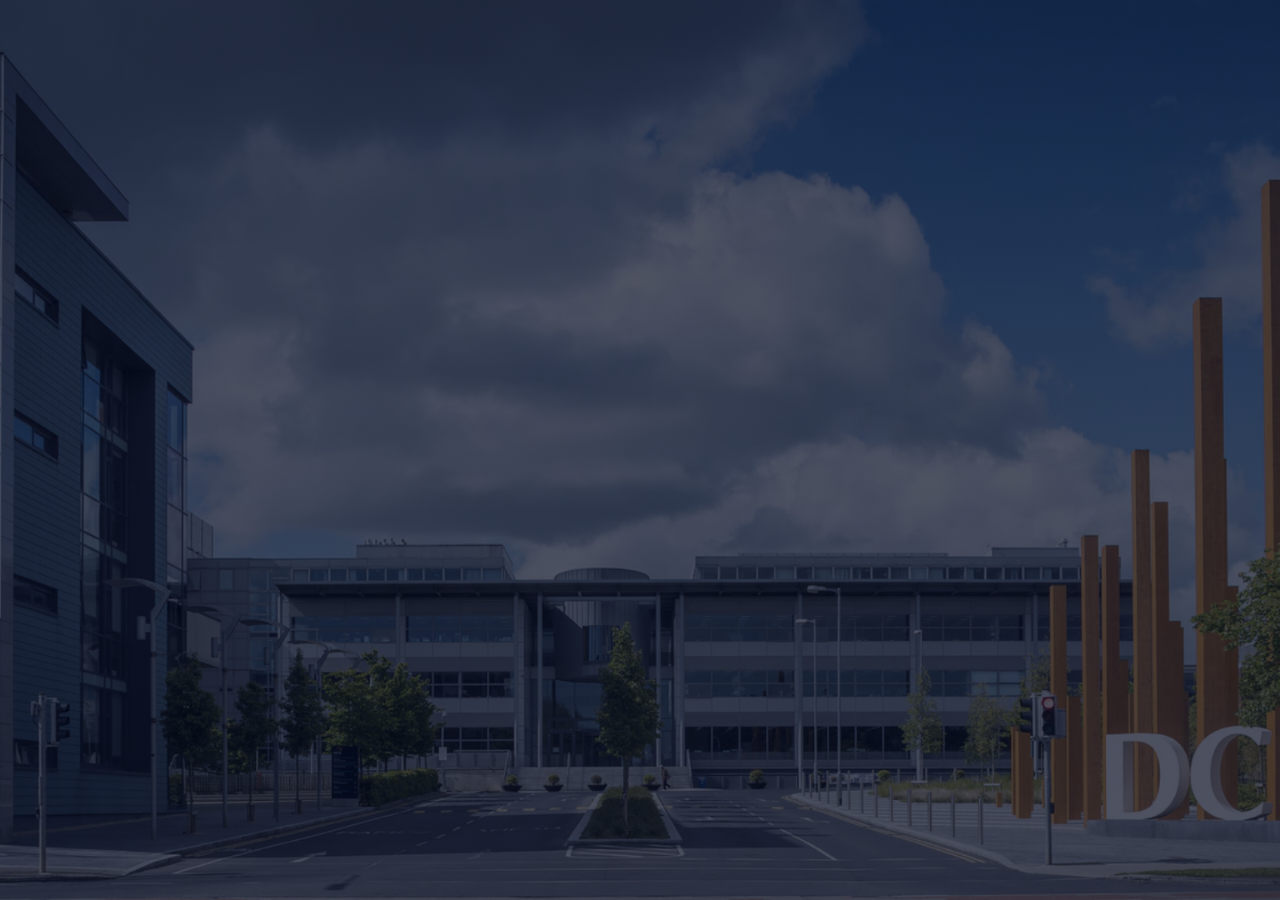
==== index.html @ 4fb588d9 "Initial commit" ====
<!DOCTYPE html>
<html>
    <head>
        <meta name="viewport" content="with=device-width, initial-scale=1.0">
        <title>Jason Profile Application</title>
        <link rel="stylesheet" href="style.css">
    </head>
    <body>
        <section class = "header">
            
        </section>
    </body>
</html>
---- style.css ----
*{
    margin:0;
    padding:0;
}
.header{
    min-height: 100vh;
    width: 100%;
    background-image: linear-gradient(rgba(4,9,30,.7)),url(./images/banner.png);
    background-position:center;
    background-size:cover;
    position:relative;
}
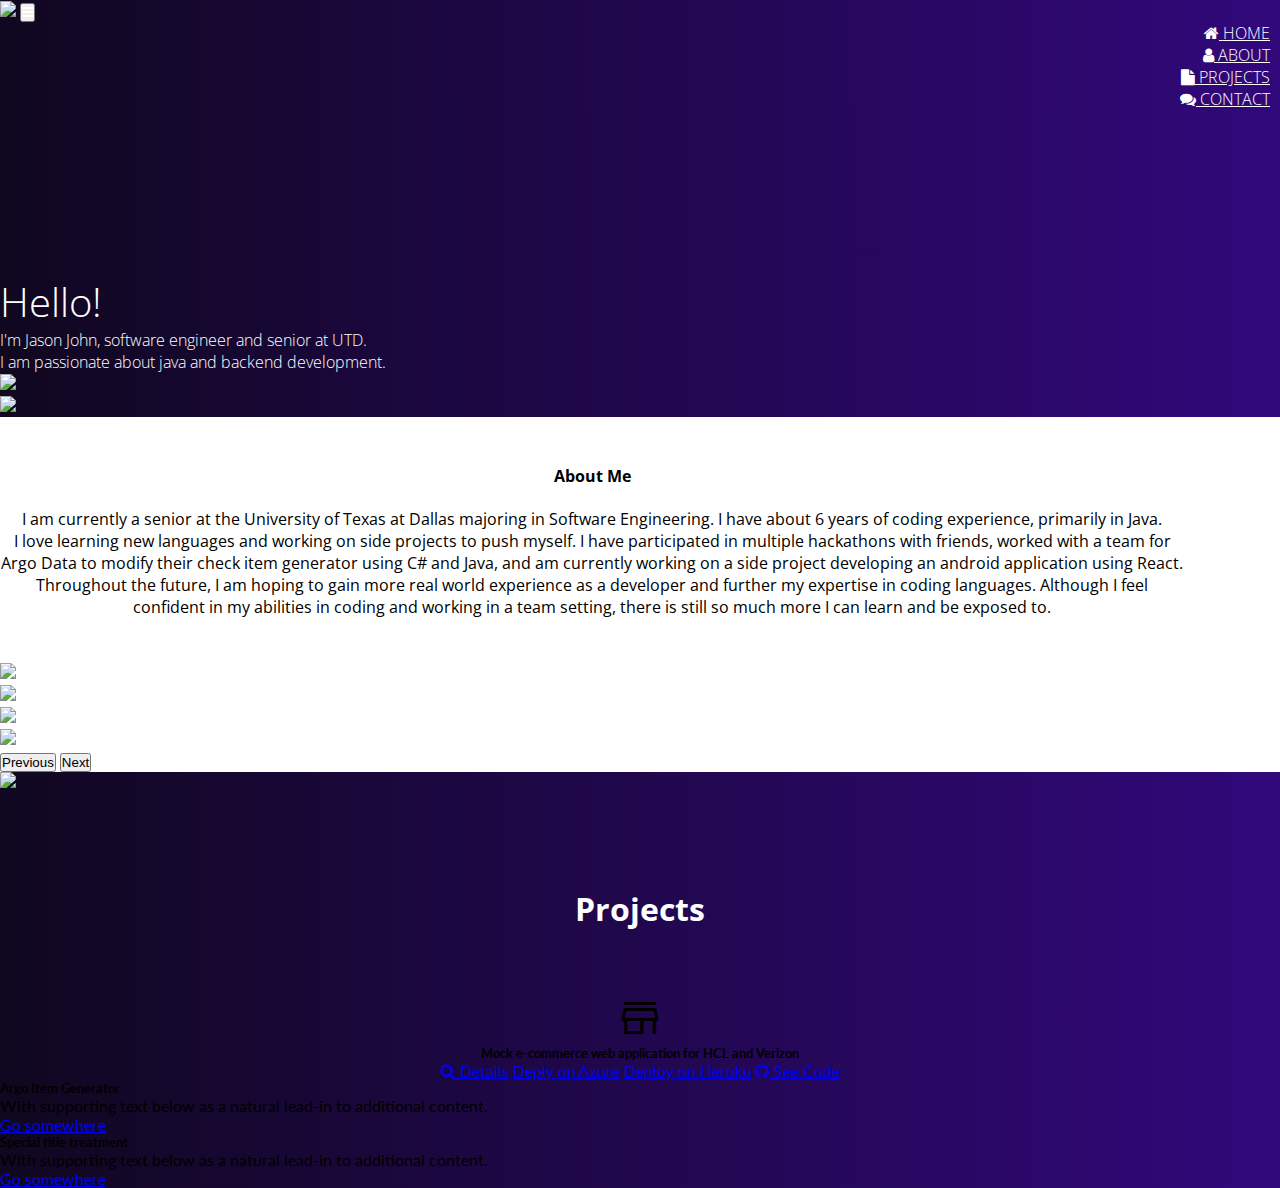
==== commit fff937b8: "Edited Project cards" ====
--- a/index.html
+++ b/index.html
@@ -4,10 +4,147 @@
         <meta name="viewport" content="with=device-width, initial-scale=1.0">
         <title>Jason Profile Application</title>
         <link rel="stylesheet" href="style.css">
+        <script src="https://code.iconify.design/iconify-icon/1.0.0/iconify-icon.min.js"></script>
+        <link rel="preconnect" href="https://fonts.googleapis.com">
+        <link rel="preconnect" href="https://fonts.gstatic.com" crossorigin>
+        <link href="https://fonts.googleapis.com/css2?family=Open+Sans&display=swap" rel="stylesheet">
+        <link rel="stylesheet" href="https://fonts.googleapis.com/css2?family=Material+Symbols+Outlined:opsz,wght,FILL,GRAD@20..48,100..700,0..1,-50..200" />
+        <link rel="stylesheet" href="https://stackpath.bootstrapcdn.com/font-awesome/4.7.0/css/font-awesome.min.css">
+        <link href="https://cdn.jsdelivr.net/npm/bootstrap@5.2.1/dist/css/bootstrap.min.css" rel="stylesheet" integrity="sha384-iYQeCzEYFbKjA/T2uDLTpkwGzCiq6soy8tYaI1GyVh/UjpbCx/TYkiZhlZB6+fzT" crossorigin="anonymous">
+        <script src="https://cdn.jsdelivr.net/npm/bootstrap@5.2.1/dist/js/bootstrap.bundle.min.js" integrity="sha384-u1OknCvxWvY5kfmNBILK2hRnQC3Pr17a+RTT6rIHI7NnikvbZlHgTPOOmMi466C8" crossorigin="anonymous"></script>
+        <!--<link rel="stylesheet" href="https://cdn.jsdelivr.net/npm/@fortawesome/fontawesome-free@6.1.2/css/fontawesome.min.css" integrity="sha384-X8QTME3FCg1DLb58++lPvsjbQoCT9bp3MsUU3grbIny/3ZwUJkRNO8NPW6zqzuW9" crossorigin="anonymous"> -->
     </head>
     <body>
-        <section class = "header">
-            
+        <section id="nav-bar">
+            <nav class="navbar navbar-expand-lg navbar-light">
+                <div class="container-fluid">
+                  <a class="navbar-brand" href="#"><img src="images/JSONDevelopmentsLogo.png"></a>
+                  <button class="navbar-toggler" type="button" data-bs-toggle="collapse" data-bs-target="#navbarNav" aria-controls="navbarNav" aria-expanded="false" aria-label="Toggle navigation">
+                    <i class="fa fa-bars" aria-hidden="true"></i>
+                  </button>
+                  <div class="collapse navbar-collapse" id="navbarNav">
+                    <ul class="navbar-nav ml-auto">
+                      <li class="nav-item">
+                        <a class="nav-link" href="#"><i class="fa fa-home" aria-hidden="true"></i>  HOME</a>
+                      </li>
+                      <li class="nav-item">
+                        <a class="nav-link" href="#about"><i class="fa fa-user" aria-hidden="true"></i>  ABOUT</a>
+                      </li>
+                      <li class="nav-item">
+                        <a class="nav-link" href="#projects"><i class="fa fa-file" aria-hidden="true"></i>  PROJECTS</a>
+                      </li>
+                      <li class="nav-item">
+                        <a class="nav-link" href="#"><i class="fa fa-comments" aria-hidden="true"></i>  CONTACT</a>
+                      </li>
+                    </ul>
+                  </div>
+                </div>
+              </nav>
         </section>
-    </body>
+
+        <!-----------------------------banner section ------------------------->
+
+        <section id = "banner">
+            <div class ="container">
+                <div class="row">
+                    <div class="col-md-6">
+                        <p class="promo-title">Hello!</p>
+                        <p class ="promo-body">I'm Jason John, software engineer and senior at UTD.<br>I am passionate about java and backend development.</p>
+                    </div>
+                    <div class="col-md-6 text-center">
+                      <img src ="images/JasonPortrait3.png" class="img-fluid">
+                    </div>
+                </div>
+            </div>
+            <img src="images/wave1.png" class = "bottom-img">
+        </section>
+
+        <!------------------ About --------------------->
+        <section id="about">
+          <div class="container" style="padding-top:3rem;">
+            <div class="row">
+              <div class="col-md-6" style="padding-right:6rem;">
+                <center>
+                  <h4 style="padding-bottom:1.3rem">About Me</h4>
+                  <p class="about-body">I am currently a senior at the University of Texas at Dallas majoring in Software Engineering. I have about 6 years of coding experience, primarily in Java. </p>
+                  <p>I love learning new languages and working on side projects to push myself. I have participated in multiple hackathons with friends, worked with a team for Argo Data to modify their check item generator using C# and Java, and am currently working on a side project developing an android application using React.</p>
+                  <p>Throughout the future, I am hoping to gain more real world experience as a developer and further my expertise in coding languages. Although I feel confident in my abilities in coding and working in a team setting, there is still so much more I can learn and be exposed to.  </p></p>
+                  <br><br>
+                </center>
+              </div>
+              <div class="col-md-6">
+                <div id="carouselControls" class="carousel slide" data-bs-ride="carousel">
+                  <div class="carousel-inner">
+                    <div class="carousel-item active">
+                      <img src="images/AboutSlides1.png" class="d-block w-100 about-slide rounded-4" >
+                    </div>
+                    <div class="carousel-item">
+                      <img src="images/AboutSlides2.png" class="d-block w-100 about-slide rounded-4">
+                    </div>
+                    <div class="carousel-item">
+                      <img src="images/AboutSlides3.png" class="d-block w-100 about-slide rounded-4">
+                    </div>
+                    <div class="carousel-item">
+                      <img src="images/AboutSlides4.png" class="d-block w-100 aboud-slide rounded-4">
+                    </div>
+                  </div>
+                  <button class="carousel-control-prev" type="button" data-bs-target="#carouselControls" data-bs-slide="prev">
+                    <span class="carousel-control-prev-icon" aria-hidden="true"></span>
+                    <span class="visually-hidden">Previous</span>
+                  </button>
+                  <button class="carousel-control-next" type="button" data-bs-target="#carouselControls" data-bs-slide="next">
+                    <span class="carousel-control-next-icon" aria-hidden="true"></span>
+                    <span class="visually-hidden">Next</span>
+                  </button>
+                </div>
+              </div>
+            </div>
+          </div>
+        </section>
+        <!------------------- Projects --------------------------->
+        <section id="projects">
+          <img src="images/wave3.png" class="bottom-img">
+          <div class="container" style="padding-top:6rem">
+            <center><h1 style="color:#fff;padding-bottom:4rem;font-family:'Open Sans'">Projects</h1></center>
+            <div class="row g-4">
+              <div class="col-md-4">
+                <div class="card">
+                  <div class="card-body">
+                    <center><h5 class="card-title"><span class="material-symbols-outlined" style="font-size:48px;">
+                      store
+                      </span><br>Mock e-commerce web application for HCL and Verizon</h5></center>
+                    <p class="card-text"></p>
+                    <center>
+                      <a href="#" class="btn btn-light"><i class="fa fa-search" aria-hidden="true"></i> Details</a>
+                      <a href="https://jsonecommerce.azurewebsites.net/" class="btn btn-light" target="_blank" rel="noopener noreferrer"><iconify-icon icon="mdi:microsoft-azure"></iconify-icon> Deply on Azure</a>
+                      <a href="https://json-ecommerce.herokuapp.com/" class="btn btn-light" target="_blank" rel="noopener noreferrer"><iconify-icon icon="cib:heroku"></iconify-icon> Deploy on Heroku</a>
+                      <a href="https://github.com/JSONDevelopments/VerizonEccomerceApplication" class="btn btn-light" target="_blank" rel="noopener noreferrer"><i class="fa fa-github" aria-hidden="true"></i> See Code</a>
+                    </center>
+                  </div>
+                </div>
+              </div>
+              <div class="col-md-4">
+                <div class="card" >
+                  <div class="card-body">
+                    <h5 class="card-title">Argo Item Generator</h5>
+                    <p class="card-text">With supporting text below as a natural lead-in to additional content.</p>
+                    <a href="#" class="btn btn-primary">Go somewhere</a>
+                  </div>
+                </div>
+              </div>
+              <div class="col-md-4">
+                <div class="card" >
+                  <div class="card-body">
+                    <h5 class="card-title">Special title treatment</h5>
+                    <p class="card-text">With supporting text below as a natural lead-in to additional content.</p>
+                    <a href="#" class="btn btn-primary">Go somewhere</a>
+                  </div>
+                </div>
+              </div>
+            </div>
+          </div>
+        </section>
+
+
+      </body>
 </html>--- a/style.css
+++ b/style.css
@@ -1,12 +1,100 @@
+@import url('https://fonts.googleapis.com/css?family=Lato:400,700');
+.material-symbols-outlined {
+  font-variation-settings:
+  'FILL' 0,
+  'wght' 400,
+  'GRAD' 0,
+  'opsz' 48
+}
 *{
-    margin:0;
-    padding:0;
+    margin: 0;
+    padding: 0;
 }
-.header{
-    min-height: 100vh;
+body {
+    font-family: 'Open Sans';
+}
+#nav-bar {
+    position:sticky;
+    top:0;
+    z-index: 10;
+}
+.navbar {
+    background-image:linear-gradient(to right, #100720, #31087B);
+    padding: 0!important;
+}
+.navbar-nav{
+    margin-left:auto;
+}
+.navbar-brand img{
+    height: 2.5rem;
+}
+.navbar-nav li {
+    padding: 0 10px;
+}
+.navbar-nav li a {
+    color: #fff !important;
+    font-weight: 60;
+    float:right;
+    text-align: left;
+}
+.fa-bars {
+    color: #fff;
+    font-size: 30px;
+}
+.navbar-toggler {
+    outline: none !important;
+}
+
+/*------------------------- banner section -------------------------*/
+
+#banner {
+    background-image:linear-gradient(to right, #100720, #31087B);
+    padding-top: 5%;
+    color: #fff;
+}
+.promo-title {
+    font-size: 40px;
+    font-weight: 60;
+    margin-top: 100px;
+}
+.promo-body {
+    font-weight: 60;
+}
+#banner a {
+    color: #fff;
+    text-decoration: none;
+    font-weight: 60;
+}
+.fa-file-code-o {
+    margin: 20px;
+    color: #fff;
+}
+.bottom-img {
     width: 100%;
-    background-image: linear-gradient(rgba(4,9,30,.7)),url(./images/banner.png);
-    background-position:center;
-    background-size:cover;
-    position:relative;
-}+}
+/*----------------------- About section -----------------*/
+.about-slide {
+    font-family: 'Open Sans';
+    font-weight: 60;
+}
+
+/*----------------------- Projects section -----------------*/
+#projects {
+    
+    background-image:linear-gradient(to right, #100720, #31087B);
+    font-family: 'Lato', 'Open Sans';
+}
+#ecommerce-icon {
+    color:#31087B;
+}
+/*
+Expand image on hover 
+.img-hover img {
+    width: 100%;
+    transition: 0.5s all ease-in-out;
+}
+
+.img-hover:hover img {
+    transform: scale(1.05);
+}
+*/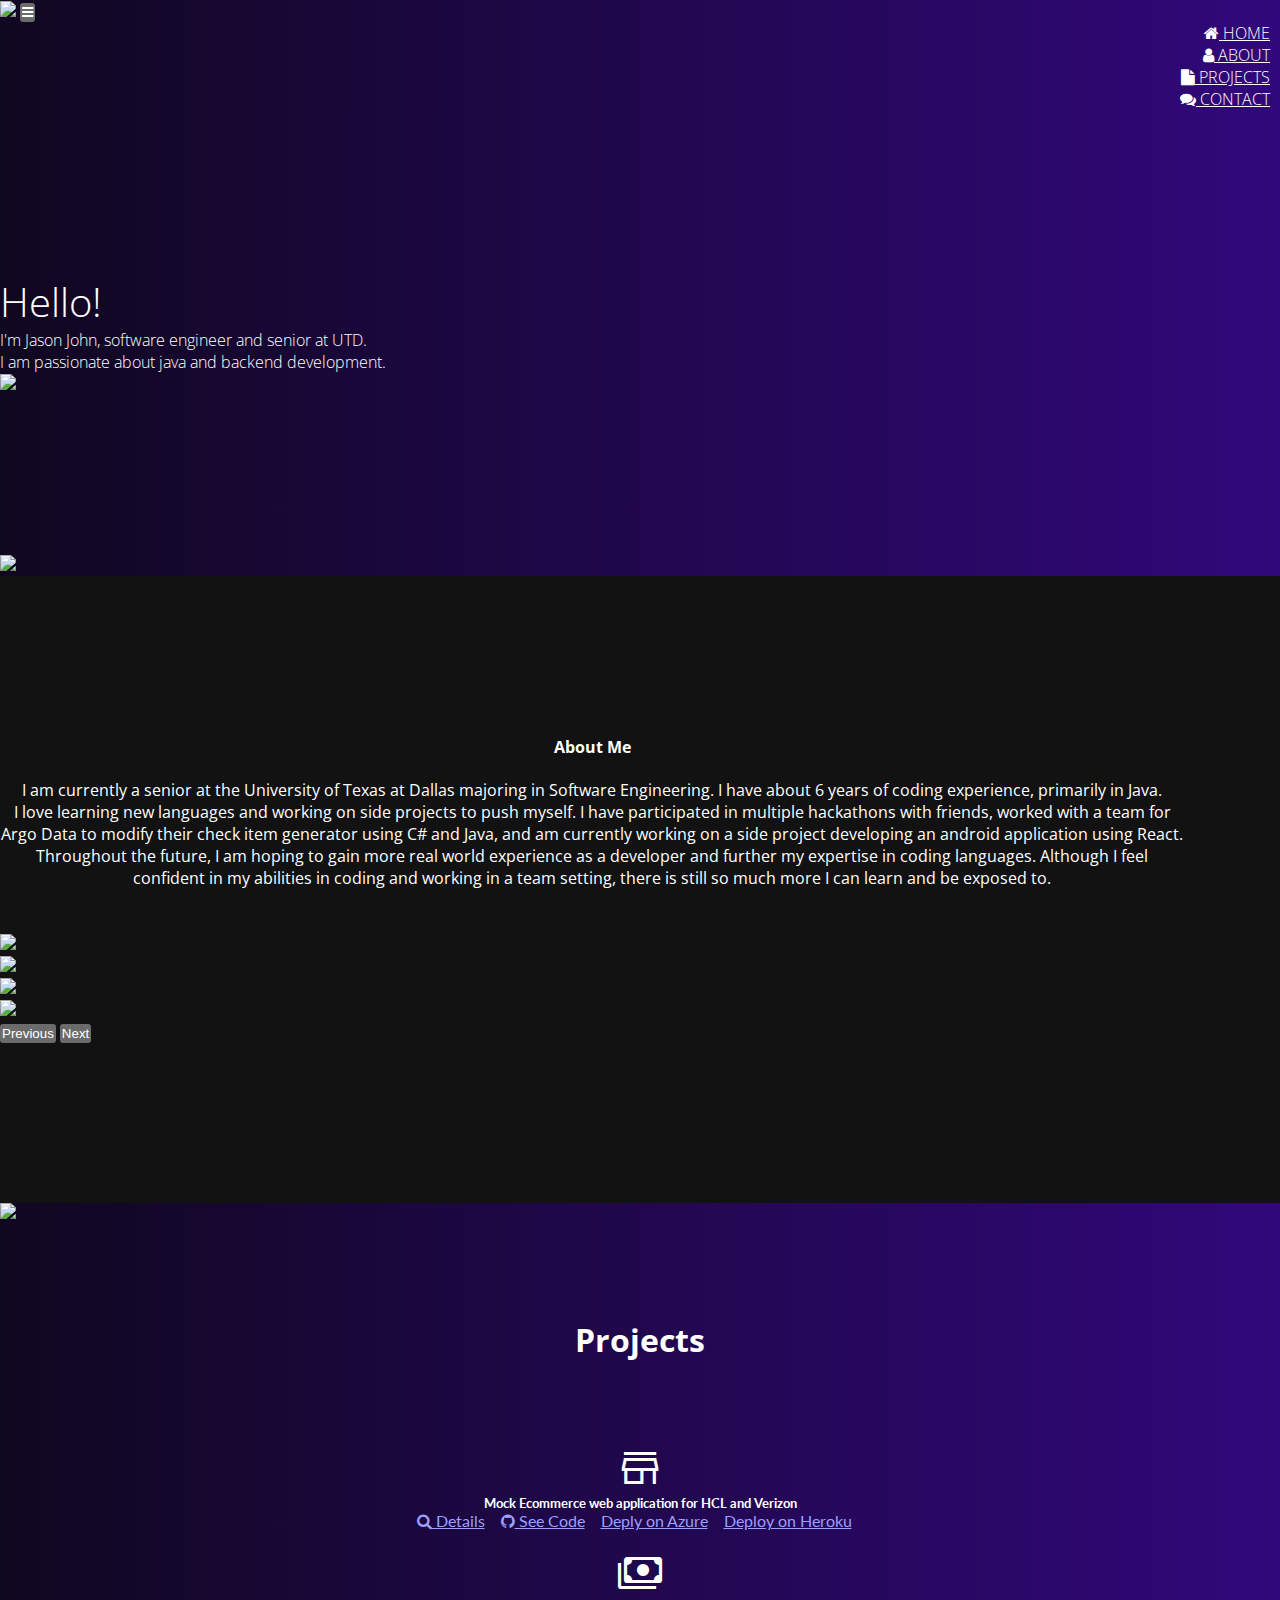
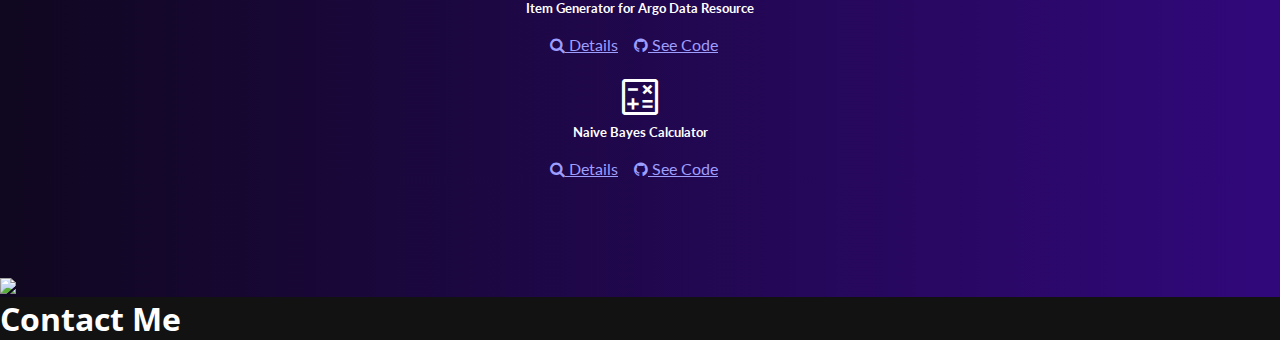
==== commit 852a6e44: "Updated projects, fonts, spacing, created contacts" ====
--- a/index.html
+++ b/index.html
@@ -34,7 +34,7 @@
                         <a class="nav-link" href="#projects"><i class="fa fa-file" aria-hidden="true"></i>  PROJECTS</a>
                       </li>
                       <li class="nav-item">
-                        <a class="nav-link" href="#"><i class="fa fa-comments" aria-hidden="true"></i>  CONTACT</a>
+                        <a class="nav-link" href="#contact"><i class="fa fa-comments" aria-hidden="true"></i>  CONTACT</a>
                       </li>
                     </ul>
                   </div>
@@ -56,14 +56,14 @@
                     </div>
                 </div>
             </div>
-            <img src="images/wave1.png" class = "bottom-img">
+            <img src="images/wave1.png" class = "bottom-img" style="padding-top:160px;">
         </section>
 
         <!------------------ About --------------------->
         <section id="about">
-          <div class="container" style="padding-top:3rem;">
+          <div class="container" style="padding-top:160px">
             <div class="row">
-              <div class="col-md-6" style="padding-right:6rem;">
+              <div class="col-md-6 about-body" style="padding-right:6rem;">
                 <center>
                   <h4 style="padding-bottom:1.3rem">About Me</h4>
                   <p class="about-body">I am currently a senior at the University of Texas at Dallas majoring in Software Engineering. I have about 6 years of coding experience, primarily in Java. </p>
@@ -72,7 +72,7 @@
                   <br><br>
                 </center>
               </div>
-              <div class="col-md-6">
+              <div class="col-md-6" style="padding-bottom:160px">
                 <div id="carouselControls" class="carousel slide" data-bs-ride="carousel">
                   <div class="carousel-inner">
                     <div class="carousel-item active">
@@ -110,15 +110,15 @@
               <div class="col-md-4">
                 <div class="card">
                   <div class="card-body">
-                    <center><h5 class="card-title"><span class="material-symbols-outlined" style="font-size:48px;">
+                    <center><br><h5 class="card-title"><span class="material-symbols-outlined" style="font-size:48px;">
                       store
-                      </span><br>Mock e-commerce web application for HCL and Verizon</h5></center>
-                    <p class="card-text"></p>
-                    <center>
-                      <a href="#" class="btn btn-light"><i class="fa fa-search" aria-hidden="true"></i> Details</a>
+                      </span><br>Mock Ecommerce web application for HCL and Verizon</h5>
+                      <p class="card-text"></p>
+                      <a href="#" class="btn btn-light "><i class="fa fa-search" aria-hidden="true"></i> Details</a>
+                      <a href="https://github.com/JSONDevelopments/VerizonEccomerceApplication" class="btn btn-light" target="_blank" rel="noopener noreferrer"><i class="fa fa-github" aria-hidden="true"></i> See Code</a>
+
                       <a href="https://jsonecommerce.azurewebsites.net/" class="btn btn-light" target="_blank" rel="noopener noreferrer"><iconify-icon icon="mdi:microsoft-azure"></iconify-icon> Deply on Azure</a>
                       <a href="https://json-ecommerce.herokuapp.com/" class="btn btn-light" target="_blank" rel="noopener noreferrer"><iconify-icon icon="cib:heroku"></iconify-icon> Deploy on Heroku</a>
-                      <a href="https://github.com/JSONDevelopments/VerizonEccomerceApplication" class="btn btn-light" target="_blank" rel="noopener noreferrer"><i class="fa fa-github" aria-hidden="true"></i> See Code</a>
                     </center>
                   </div>
                 </div>
@@ -126,24 +126,42 @@
               <div class="col-md-4">
                 <div class="card" >
                   <div class="card-body">
-                    <h5 class="card-title">Argo Item Generator</h5>
-                    <p class="card-text">With supporting text below as a natural lead-in to additional content.</p>
-                    <a href="#" class="btn btn-primary">Go somewhere</a>
+                    <center><br><h5 class="card-title"><span class="material-symbols-outlined" style="font-size:48px">
+                      payments
+                      </span><br>Item Generator for Argo Data Resource</h5>
+                      <br>
+                    <a href="#" class="btn btn-light"><i class="fa fa-search" aria-hidden="true"></i> Details</a>
+                    <a href="https://github.com/shararrs/ItemGen" class="btn btn-light" target="_blank" rel="noopener noreferrer"><i class="fa fa-github" aria-hidden="true"></i> See Code</a>
+                    <br>
+                  </center>
                   </div>
                 </div>
               </div>
               <div class="col-md-4">
                 <div class="card" >
                   <div class="card-body">
-                    <h5 class="card-title">Special title treatment</h5>
-                    <p class="card-text">With supporting text below as a natural lead-in to additional content.</p>
-                    <a href="#" class="btn btn-primary">Go somewhere</a>
+                    <center><br><h5 class="card-title"><span class="material-symbols-outlined" style="font-size:48px">
+                      calculate
+                      </span><br>Naive Bayes Calculator</h5>
+                      <br>
+                    <a href="#" class="btn btn-light"><i class="fa fa-search" aria-hidden="true"></i> Details</a>
+                    <a href="https://github.com/jasonjj333/NaiveBayesLearning" class="btn btn-light" target="_blank" rel="noopener noreferrer"><i class="fa fa-github" aria-hidden="true"></i> See Code</a>
+                    <br>
+                  </center>
                   </div>
                 </div>
               </div>
             </div>
           </div>
+          <img src="images/wave1.png" class = "bottom-img" style="padding-top:100px;">
         </section>
+
+        <!------------------------------- contact section ---------------------------->
+        <section id="contact">
+          <h1>Contact Me</h1>
+        </section>
+
+
 
 
       </body>
--- a/style.css
+++ b/style.css
@@ -6,6 +6,9 @@
   'GRAD' 0,
   'opsz' 48
 }
+:root {
+    color-scheme: dark;
+  }
 *{
     margin: 0;
     padding: 0;
@@ -73,9 +76,8 @@
     width: 100%;
 }
 /*----------------------- About section -----------------*/
-.about-slide {
-    font-family: 'Open Sans';
-    font-weight: 60;
+.about-body {
+    font-family:'Open Sans';
 }
 
 /*----------------------- Projects section -----------------*/
@@ -86,6 +88,11 @@
 }
 #ecommerce-icon {
     color:#31087B;
+}
+
+.btn{
+    margin-right:12px!important;
+    margin-bottom:8px!important;
 }
 /*
 Expand image on hover 
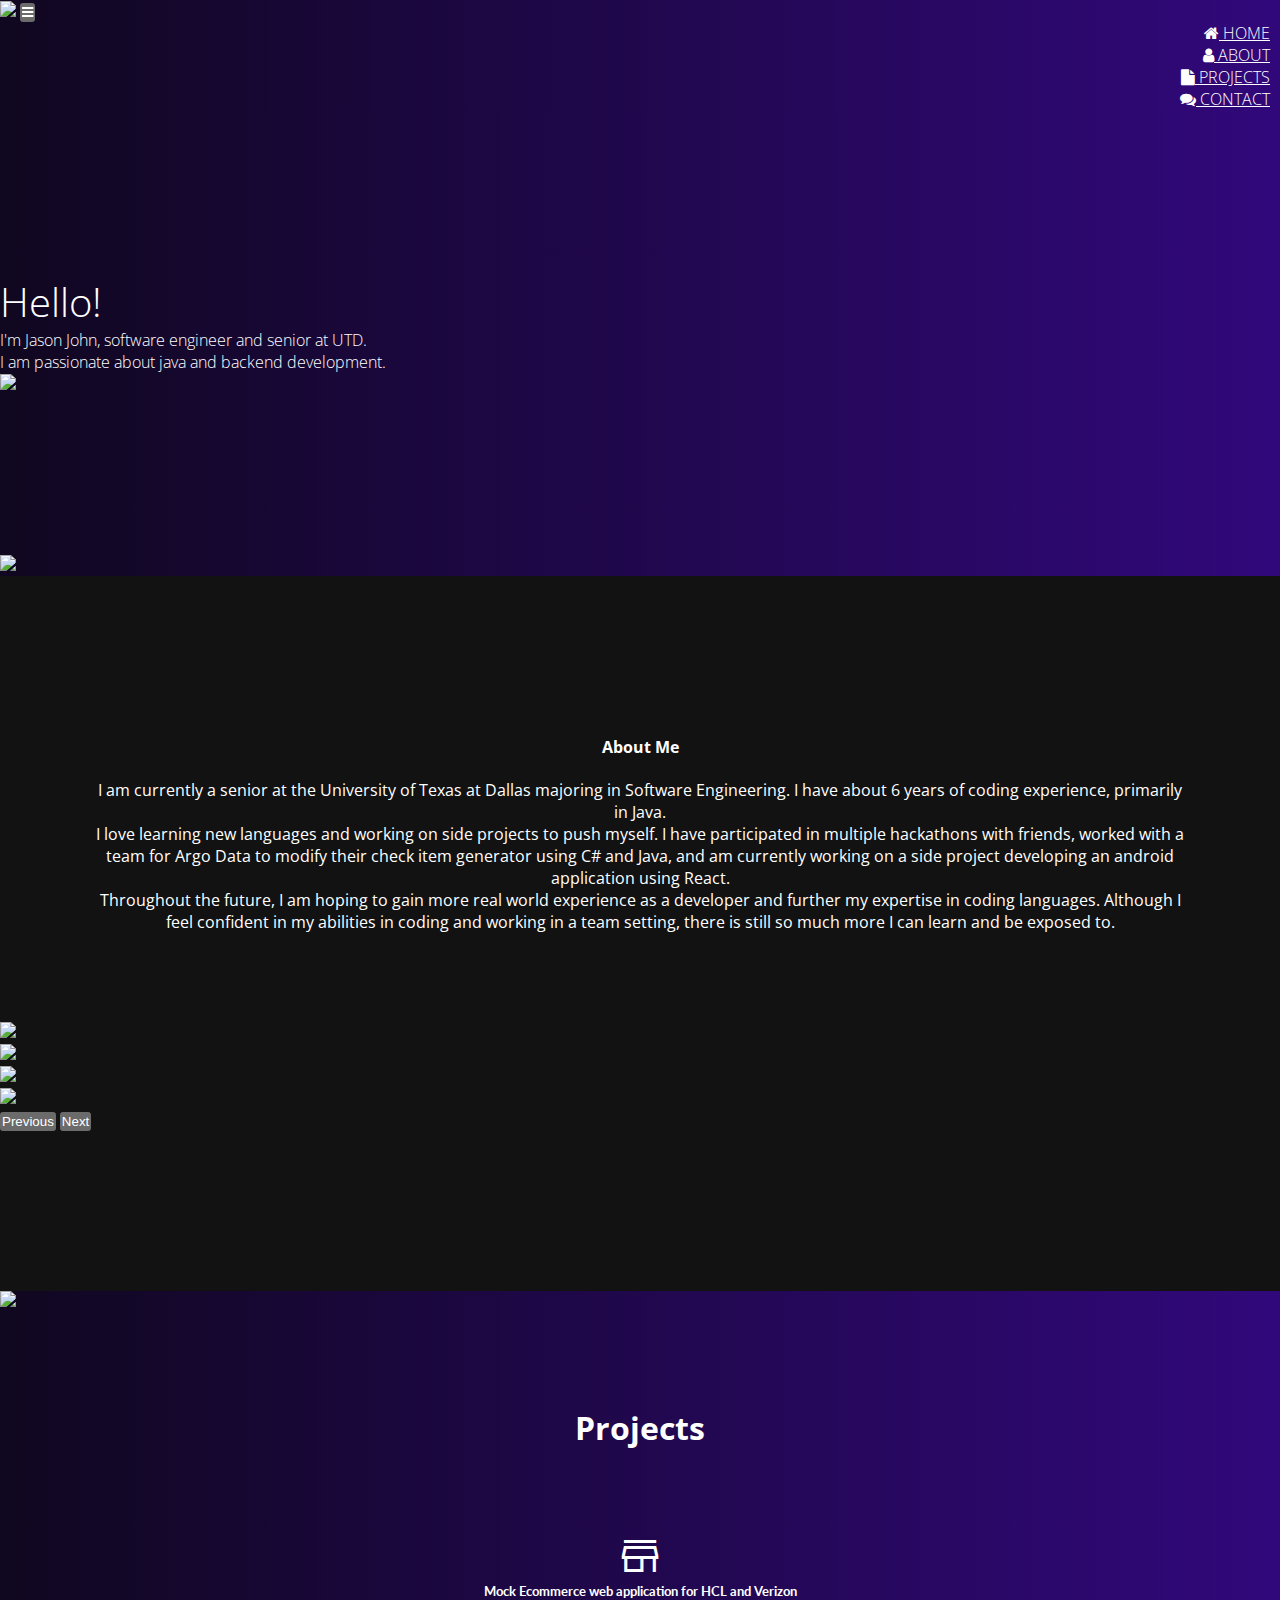
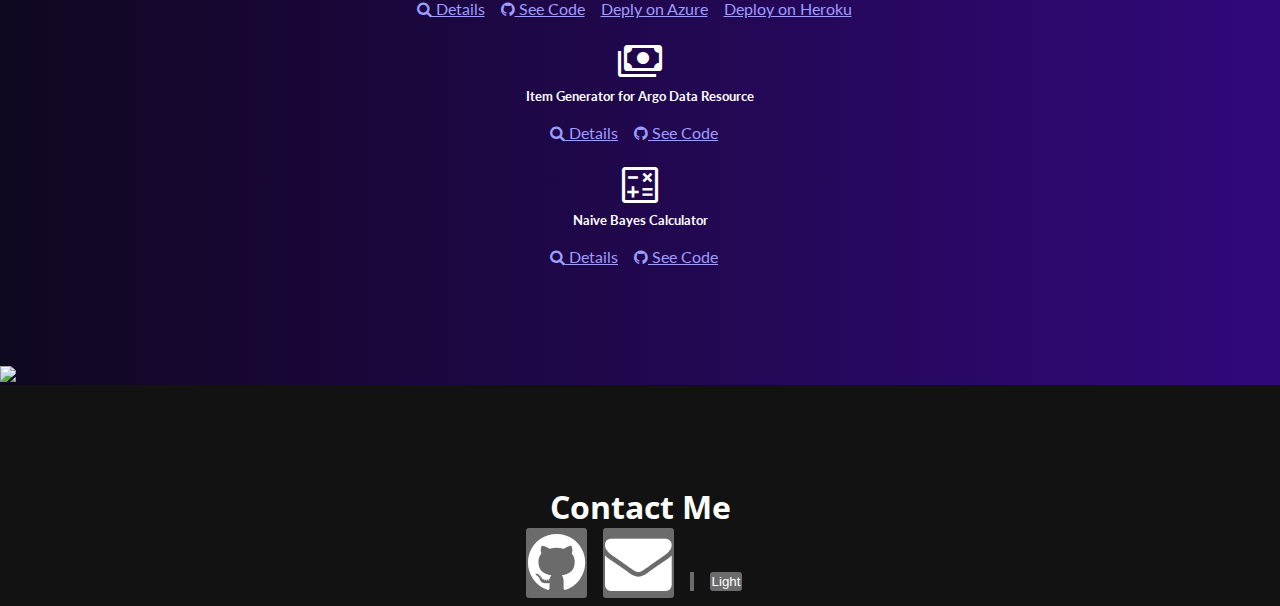
==== commit 9d763971: "Merge branch 'main' of https://github.com/jasonjj333/ProfileApp" ====
--- a/index.html
+++ b/index.html
@@ -63,7 +63,7 @@
         <section id="about">
           <div class="container" style="padding-top:160px">
             <div class="row">
-              <div class="col-md-6 about-body" style="padding-right:6rem;">
+              <div class="col-md-6 about-body" style="padding-right:6rem;padding-left:6rem;">
                 <center>
                   <h4 style="padding-bottom:1.3rem">About Me</h4>
                   <p class="about-body">I am currently a senior at the University of Texas at Dallas majoring in Software Engineering. I have about 6 years of coding experience, primarily in Java. </p>
@@ -73,6 +73,7 @@
                 </center>
               </div>
               <div class="col-md-6" style="padding-bottom:160px">
+                <br><br>
                 <div id="carouselControls" class="carousel slide" data-bs-ride="carousel">
                   <div class="carousel-inner">
                     <div class="carousel-item active">
@@ -158,7 +159,13 @@
 
         <!------------------------------- contact section ---------------------------->
         <section id="contact">
-          <h1>Contact Me</h1>
+          <center>
+            <h1>Contact Me</h1>
+            <button type="button" class="btn btn-light"><i class="fa fa-github fa-5x" aria-hidden="true"></i></button>
+            <button type="button" class="btn btn-light"><i class="fa fa-envelope fa-5x" aria-hidden="true"></i></button>
+            <button type="button" class="btn btn-light"><i class="fa fa-discord" aria-hidden="true"></i></button>
+            <button type="button" class="btn btn-light">Light</button>
+          </center>
         </section>
 
 
--- a/style.css
+++ b/style.css
@@ -94,6 +94,15 @@
     margin-right:12px!important;
     margin-bottom:8px!important;
 }
+
+/*----------------------- Contact section -----------------*/
+#contact {
+    font-family:'Open Sans';
+    padding-top:100px;
+    
+}
+
+
 /*
 Expand image on hover 
 .img-hover img {
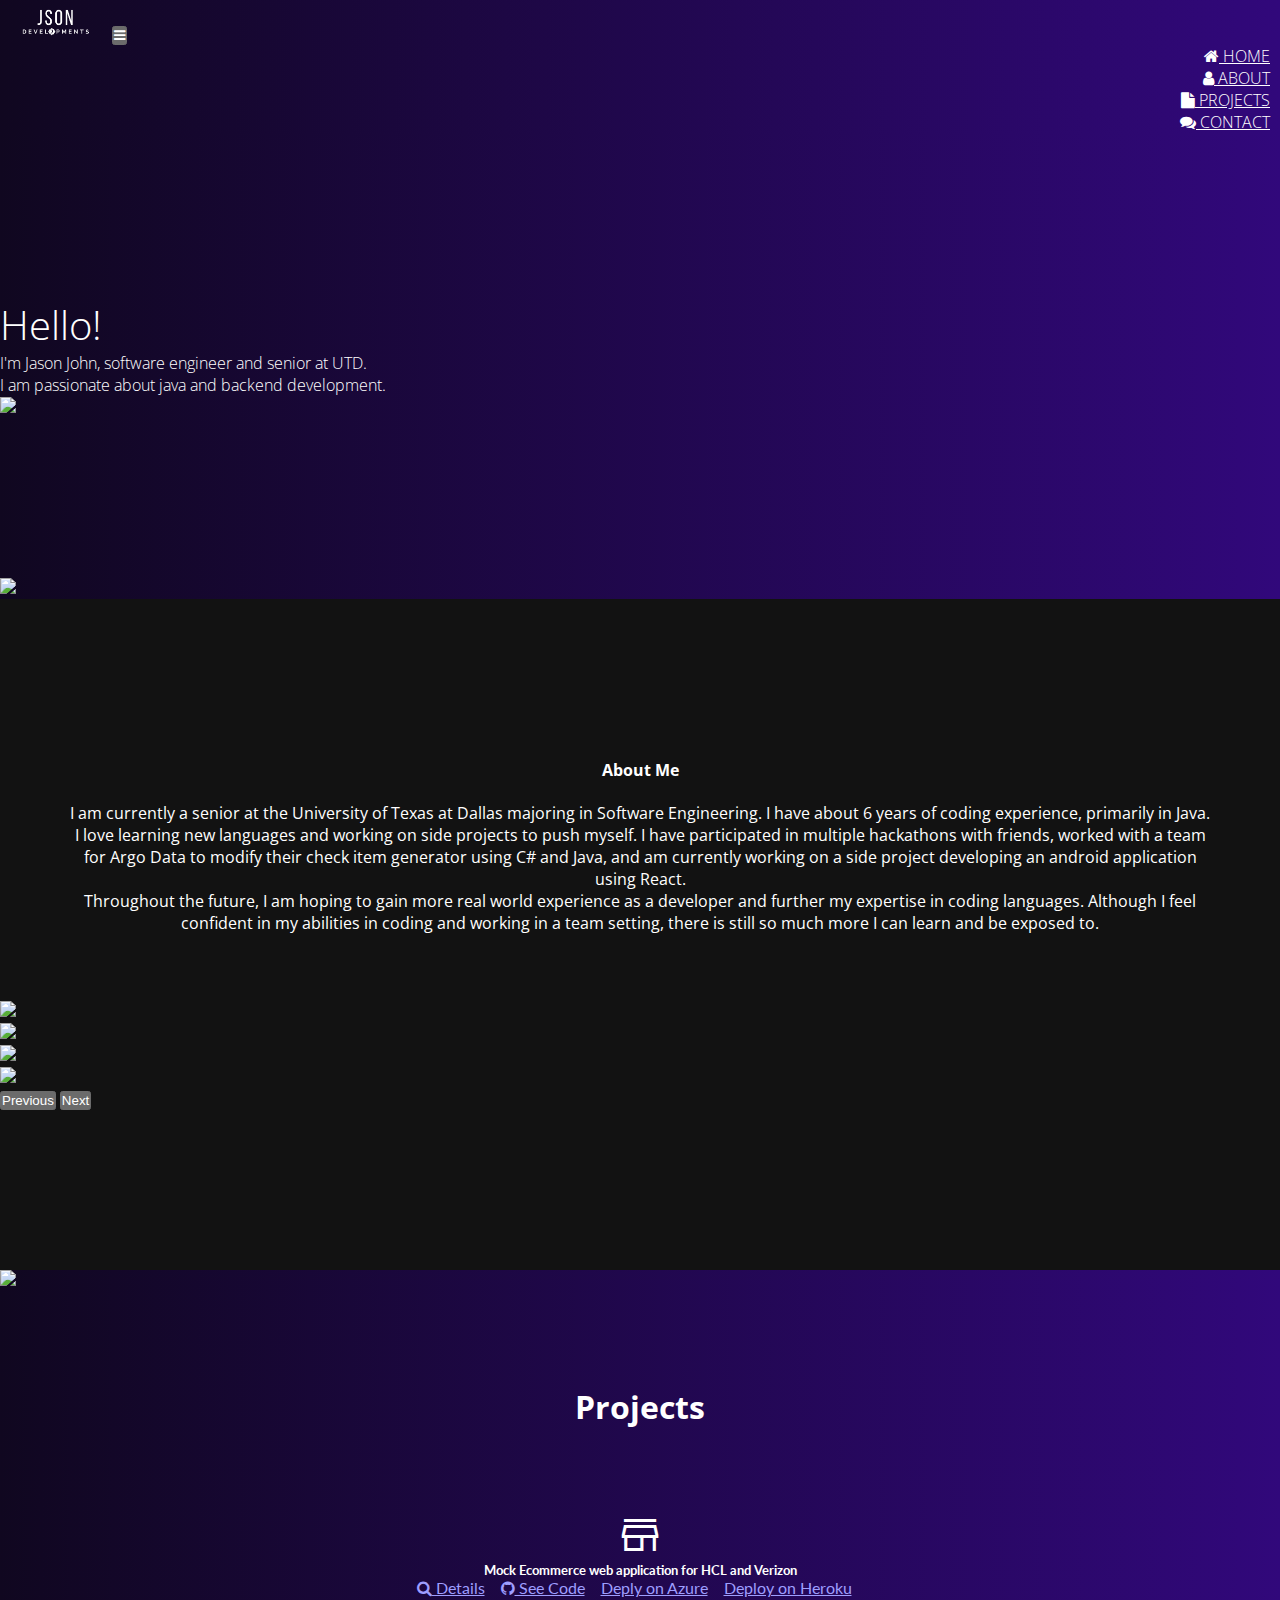
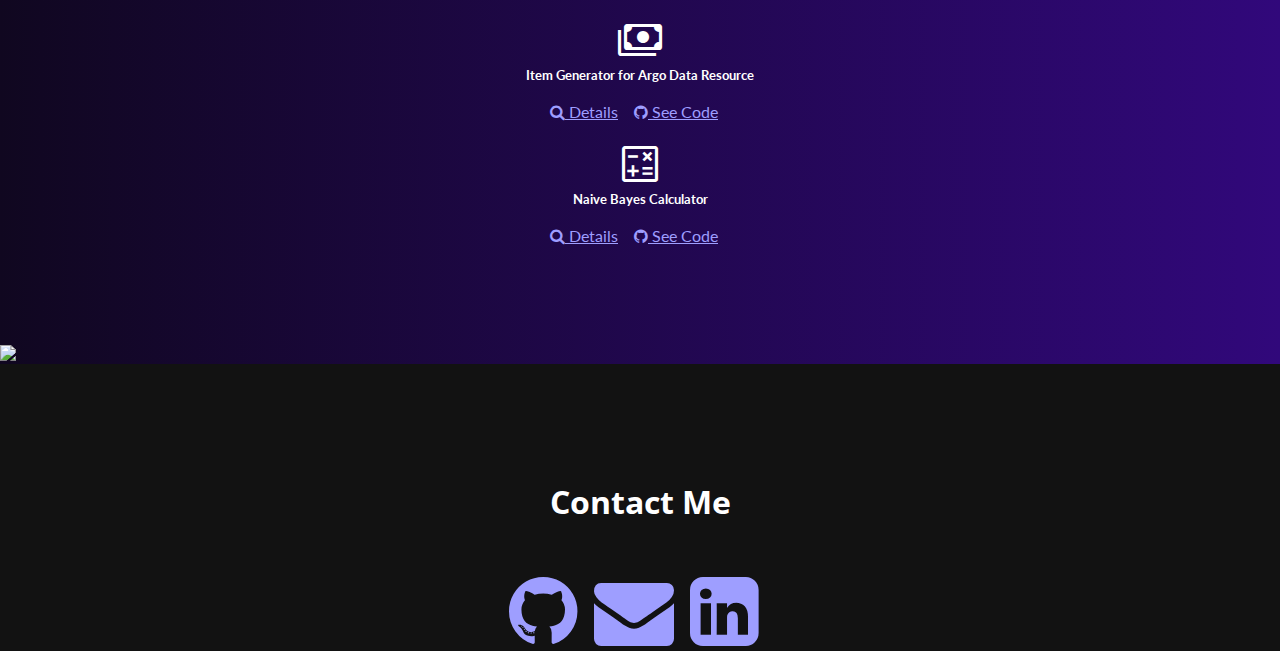
==== commit 07053c3a: "created project pages, completed profile page" ====
--- a/index.html
+++ b/index.html
@@ -18,7 +18,7 @@
         <section id="nav-bar">
             <nav class="navbar navbar-expand-lg navbar-light">
                 <div class="container-fluid">
-                  <a class="navbar-brand" href="#"><img src="images/JSONDevelopmentsLogo.png"></a>
+                  <a class="navbar-brand" href="#"><img src="images/JSONDevelopmentsLogo2.png"></a>
                   <button class="navbar-toggler" type="button" data-bs-toggle="collapse" data-bs-target="#navbarNav" aria-controls="navbarNav" aria-expanded="false" aria-label="Toggle navigation">
                     <i class="fa fa-bars" aria-hidden="true"></i>
                   </button>
@@ -63,7 +63,7 @@
         <section id="about">
           <div class="container" style="padding-top:160px">
             <div class="row">
-              <div class="col-md-6 about-body" style="padding-right:6rem;padding-left:6rem;">
+              <div class="col-md-6 about-body" style="padding-right:4rem;padding-left:4rem;">
                 <center>
                   <h4 style="padding-bottom:1.3rem">About Me</h4>
                   <p class="about-body">I am currently a senior at the University of Texas at Dallas majoring in Software Engineering. I have about 6 years of coding experience, primarily in Java. </p>
@@ -73,7 +73,7 @@
                 </center>
               </div>
               <div class="col-md-6" style="padding-bottom:160px">
-                <br><br>
+                <br>
                 <div id="carouselControls" class="carousel slide" data-bs-ride="carousel">
                   <div class="carousel-inner">
                     <div class="carousel-item active">
@@ -115,7 +115,7 @@
                       store
                       </span><br>Mock Ecommerce web application for HCL and Verizon</h5>
                       <p class="card-text"></p>
-                      <a href="#" class="btn btn-light "><i class="fa fa-search" aria-hidden="true"></i> Details</a>
+                      <a href="ecommerce.html" class="btn btn-light "><i class="fa fa-search" aria-hidden="true"></i> Details</a>
                       <a href="https://github.com/JSONDevelopments/VerizonEccomerceApplication" class="btn btn-light" target="_blank" rel="noopener noreferrer"><i class="fa fa-github" aria-hidden="true"></i> See Code</a>
 
                       <a href="https://jsonecommerce.azurewebsites.net/" class="btn btn-light" target="_blank" rel="noopener noreferrer"><iconify-icon icon="mdi:microsoft-azure"></iconify-icon> Deply on Azure</a>
@@ -160,11 +160,10 @@
         <!------------------------------- contact section ---------------------------->
         <section id="contact">
           <center>
-            <h1>Contact Me</h1>
-            <button type="button" class="btn btn-light"><i class="fa fa-github fa-5x" aria-hidden="true"></i></button>
-            <button type="button" class="btn btn-light"><i class="fa fa-envelope fa-5x" aria-hidden="true"></i></button>
-            <button type="button" class="btn btn-light"><i class="fa fa-discord" aria-hidden="true"></i></button>
-            <button type="button" class="btn btn-light">Light</button>
+            <h1 style="padding-top:1rem;padding-bottom:3rem;">Contact Me</h1>
+            <a href="https://www.github.com/jasonjj333" class="btn btn-light" target="_blank" rel="noopener noreferrer"><i class="fa fa-github fa-5x" aria-hidden="true"></i></a>
+            <a href="mailto:jasonjohn179@gmail.com" class="btn btn-light"><i class="fa fa-envelope fa-5x" aria-hidden="true"></i></a>
+            <a href="https://www.linkedin.com/in/jsondevelopments" class="btn btn-light" target="_blank" rel="noopener noreferrer"><i class="fa fa-linkedin-square fa-5x" aria-hidden="true"></i></a>
           </center>
         </section>
 
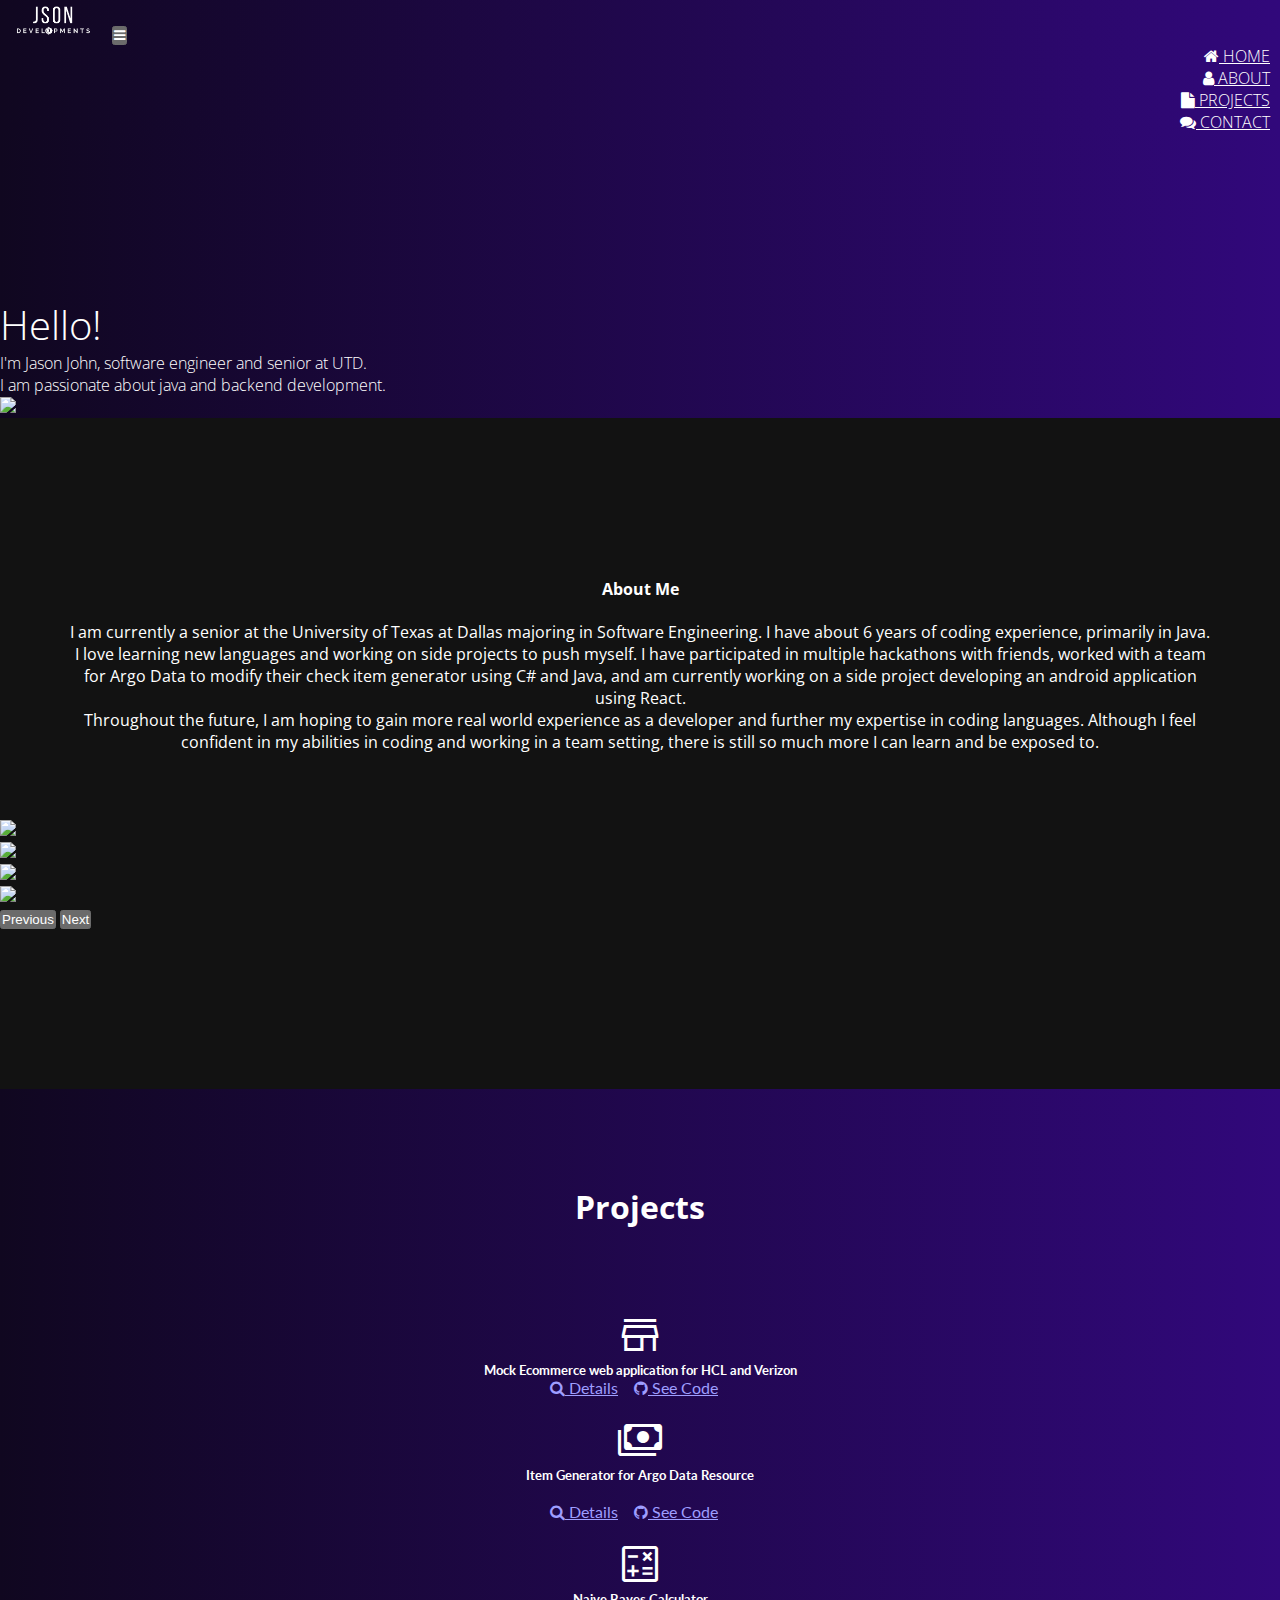
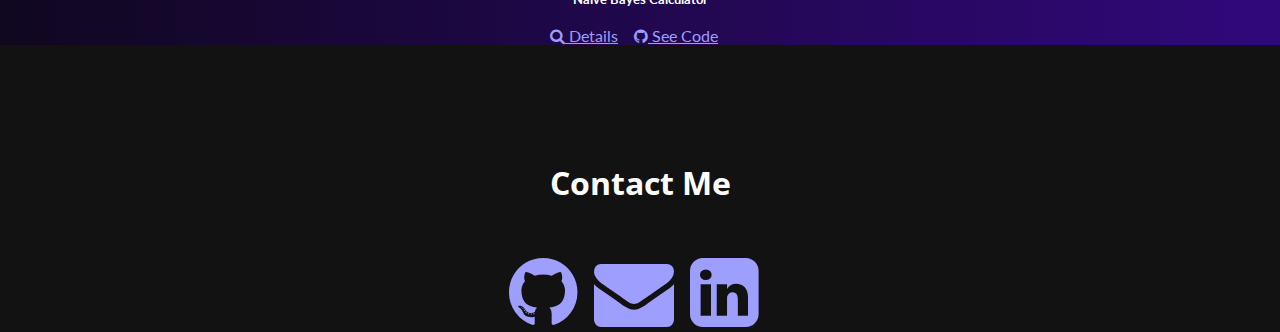
==== commit c2517870: "Update index.html" ====
--- a/index.html
+++ b/index.html
@@ -44,7 +44,7 @@
 
         <!-----------------------------banner section ------------------------->
 
-        <section id = "banner">
+        <section id = "banner" class="parallax">
             <div class ="container">
                 <div class="row">
                     <div class="col-md-6">
@@ -56,7 +56,6 @@
                     </div>
                 </div>
             </div>
-            <img src="images/wave1.png" class = "bottom-img" style="padding-top:160px;">
         </section>
 
         <!------------------ About --------------------->
@@ -104,7 +103,6 @@
         </section>
         <!------------------- Projects --------------------------->
         <section id="projects">
-          <img src="images/wave3.png" class="bottom-img">
           <div class="container" style="padding-top:6rem">
             <center><h1 style="color:#fff;padding-bottom:4rem;font-family:'Open Sans'">Projects</h1></center>
             <div class="row g-4">
@@ -118,8 +116,9 @@
                       <a href="ecommerce.html" class="btn btn-light "><i class="fa fa-search" aria-hidden="true"></i> Details</a>
                       <a href="https://github.com/JSONDevelopments/VerizonEccomerceApplication" class="btn btn-light" target="_blank" rel="noopener noreferrer"><i class="fa fa-github" aria-hidden="true"></i> See Code</a>
 
-                      <a href="https://jsonecommerce.azurewebsites.net/" class="btn btn-light" target="_blank" rel="noopener noreferrer"><iconify-icon icon="mdi:microsoft-azure"></iconify-icon> Deply on Azure</a>
+                      <!-- <a href="https://jsonecommerce.azurewebsites.net/" class="btn btn-light" target="_blank" rel="noopener noreferrer"><iconify-icon icon="mdi:microsoft-azure"></iconify-icon> Deply on Azure</a>
                       <a href="https://json-ecommerce.herokuapp.com/" class="btn btn-light" target="_blank" rel="noopener noreferrer"><iconify-icon icon="cib:heroku"></iconify-icon> Deploy on Heroku</a>
+                      -->
                     </center>
                   </div>
                 </div>
@@ -154,7 +153,6 @@
               </div>
             </div>
           </div>
-          <img src="images/wave1.png" class = "bottom-img" style="padding-top:100px;">
         </section>
 
         <!------------------------------- contact section ---------------------------->
@@ -171,4 +169,4 @@
 
 
       </body>
-</html>+</html>
